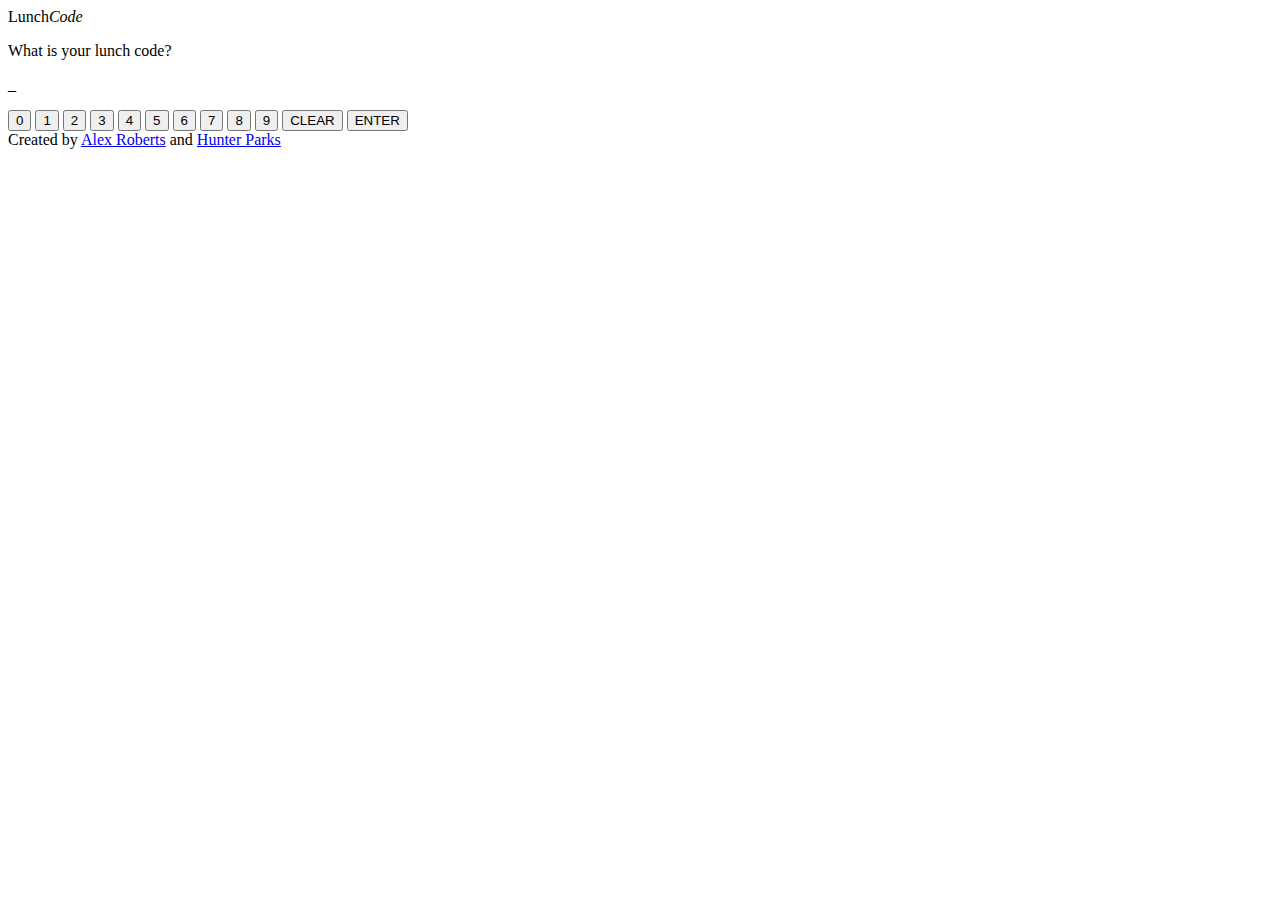
==== docs/index.html @ d5b06d1c "Initial commit" ====
<!DOCTYPE html>
<html lang="en">
<head>
  <meta charset="UTF-8">
  <meta name="viewport" content="width=device-width, initial-scale=1.0">
  <meta http-equiv="X-UA-Compatible" content="ie=edge">
  <link rel="stylesheet" href="css/style.css">
  <script src="js/script.js" type="text/javascript"></script>
  <title>LunchCode</title>
</head>
<body>
  <header>Lunch<em>Code</em></header>
  <section class="interaction">
    <p>What is your lunch code?</p>
  </section>
  <section class="display">
    <p>_</p>
  </section>
  <section class="keypad">
    <button type="button" id="button-0">0</button>
    <button type="button" id="button-1">1</button>
    <button type="button" id="button-2">2</button>
    <button type="button" id="button-3">3</button>
    <button type="button" id="button-4">4</button>
    <button type="button" id="button-5">5</button>
    <button type="button" id="button-6">6</button>
    <button type="button" id="button-7">7</button>
    <button type="button" id="button-8">8</button>
    <button type="button" id="button-9">9</button>
    <button type="button" id="button-clear">CLEAR</button>
    <button type="button" id="button-enter">ENTER</button>
  </section>
  <footer>
    Created by
    <a href="#" target="_blank" rel="noopener noreferrer">Alex Roberts</a>
    and
    <a href="#" target="_blank" rel="noopener noreferrer">Hunter Parks</a>
  </footer>
</body>
</html>
---- docs/css/style.css ----
:root {
  /* Colors */
  --color-site-background:    hsl(  9,   2%,  29%);
  --color-site-foreground:    hsl(  0,   0%, 100%);
  --color-display-background: hsl(  0,   0%, 100%);
  --color-display-foreground: hsl(223,  55%,  41%);
  --color-button-background:  hsl( 27,  11%,  72%);
  --color-button-foreground:  hsl(  0,   0%,   0%);
  --color-enter-background:   hsl(140, 100%,  25%);
  --color-enter-foreground:   hsl(  0,   0%,   0%);
  --color-clear-background:   hsl(  2,  91%,  57%);
  --color-clear-foreground:   hsl(  0,   0%,   0%);
}
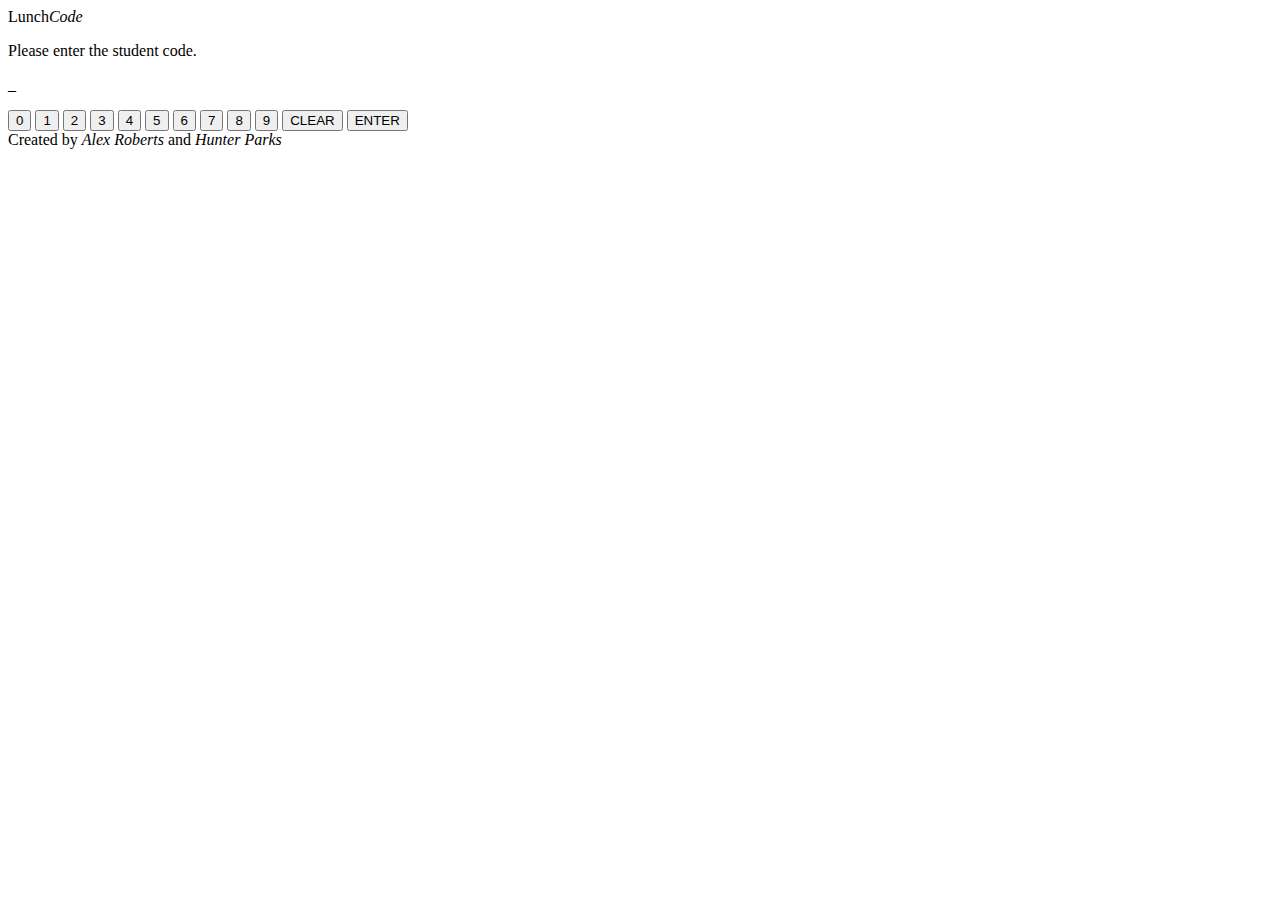
==== commit d0b0bade: "Implemented mvp functionality" ====
--- a/docs/index.html
+++ b/docs/index.html
@@ -4,11 +4,19 @@
   <meta charset="UTF-8">
   <meta name="viewport" content="width=device-width, initial-scale=1.0">
   <meta http-equiv="X-UA-Compatible" content="ie=edge">
+  <meta property="og:title" content="LunchCode">
+  <meta name="apple-mobile-web-app-capable" content="yes">
+  <meta name="apple-mobile-web-app-status-bar-style" content="black-translucent">
+  <link rel="apple-touch-icon" href="/img/touch-icon-iphone.png">
+  <link rel="apple-touch-icon" sizes="152x152" href="/img/touch-icon-ipad.png">
+  <link rel="apple-touch-icon" sizes="180x180" href="/img/touch-icon-iphone-retina.png">
+  <link rel="apple-touch-icon" sizes="167x167" href="/img/touch-icon-ipad-retina.png">
+  <link rel="shortcut icon" href="/img/favicon.png" type="image/png">
   <link rel="stylesheet" href="css/style.css">
   <script src="js/script.js" type="text/javascript"></script>
   <title>LunchCode</title>
 </head>
-<body>
+<body user-select="none">
   <header>Lunch<em>Code</em></header>
   <section class="interaction">
     <p>What is your lunch code?</p>
@@ -32,9 +40,9 @@
   </section>
   <footer>
     Created by
-    <a href="#" target="_blank" rel="noopener noreferrer">Alex Roberts</a>
+    <em>Alex Roberts</em>
     and
-    <a href="#" target="_blank" rel="noopener noreferrer">Hunter Parks</a>
+    <em>Hunter Parks</em>
   </footer>
 </body>
 </html>
--- a/docs/css/style.css
+++ b/docs/css/style.css
@@ -11,3 +11,10 @@
   --color-clear-background:   hsl(  2,  91%,  57%);
   --color-clear-foreground:   hsl(  0,   0%,   0%);
 }
+
+body {
+  -webkit-user-select: none; /* Safari */
+  -moz-user-select: none; /* Firefox */
+  -ms-user-select: none; /* IE/Edge */
+  user-select: none;
+}
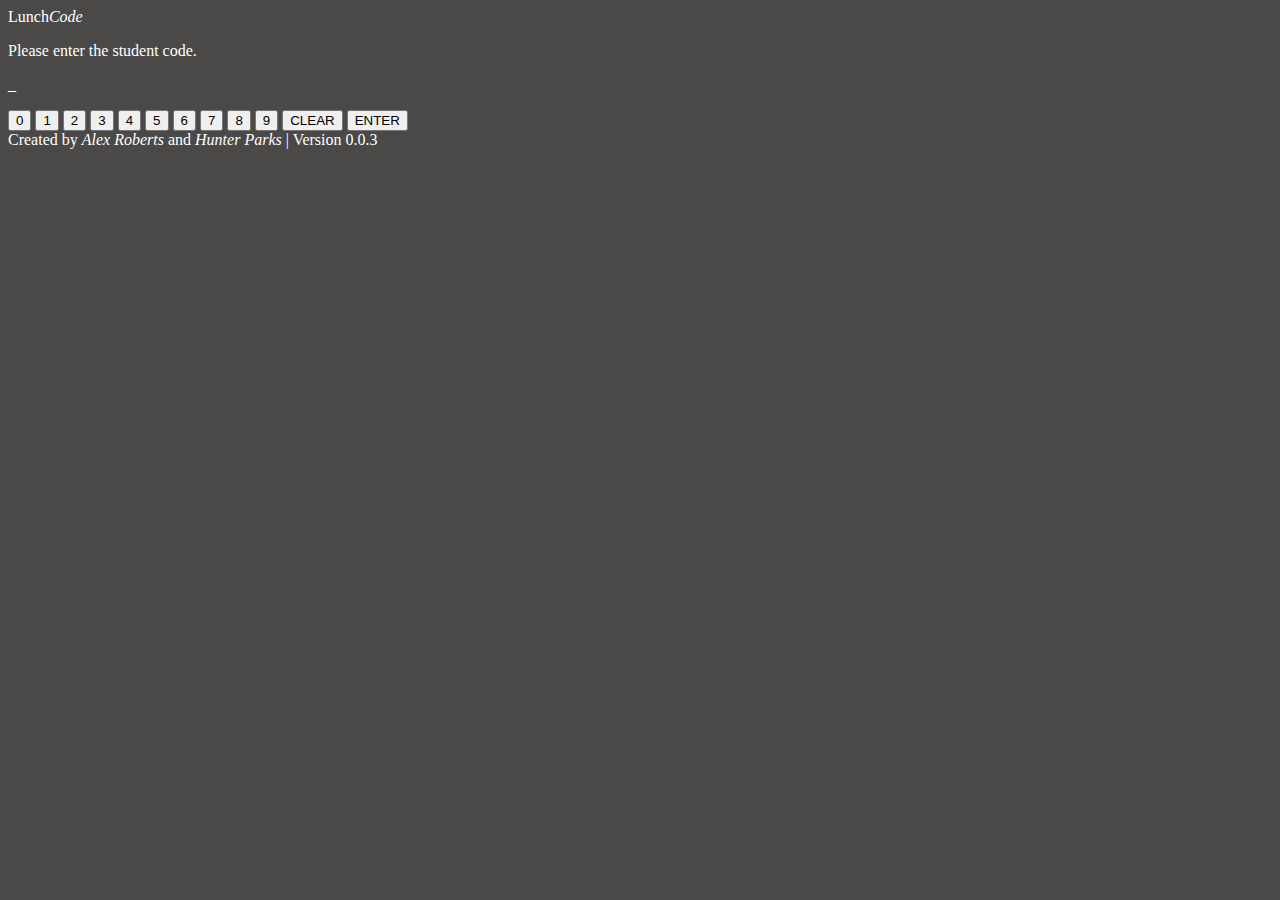
==== commit c2783920: "Fix error with interaction printing, add version" ====
--- a/docs/index.html
+++ b/docs/index.html
@@ -43,6 +43,7 @@
     <em>Alex Roberts</em>
     and
     <em>Hunter Parks</em>
+    | Version 0.0.3
   </footer>
 </body>
 </html>
--- a/docs/css/style.css
+++ b/docs/css/style.css
@@ -17,4 +17,7 @@
   -moz-user-select: none; /* Firefox */
   -ms-user-select: none; /* IE/Edge */
   user-select: none;
+
+  background: var(--color-site-background);
+  color: var(--color-site-foreground);
 }
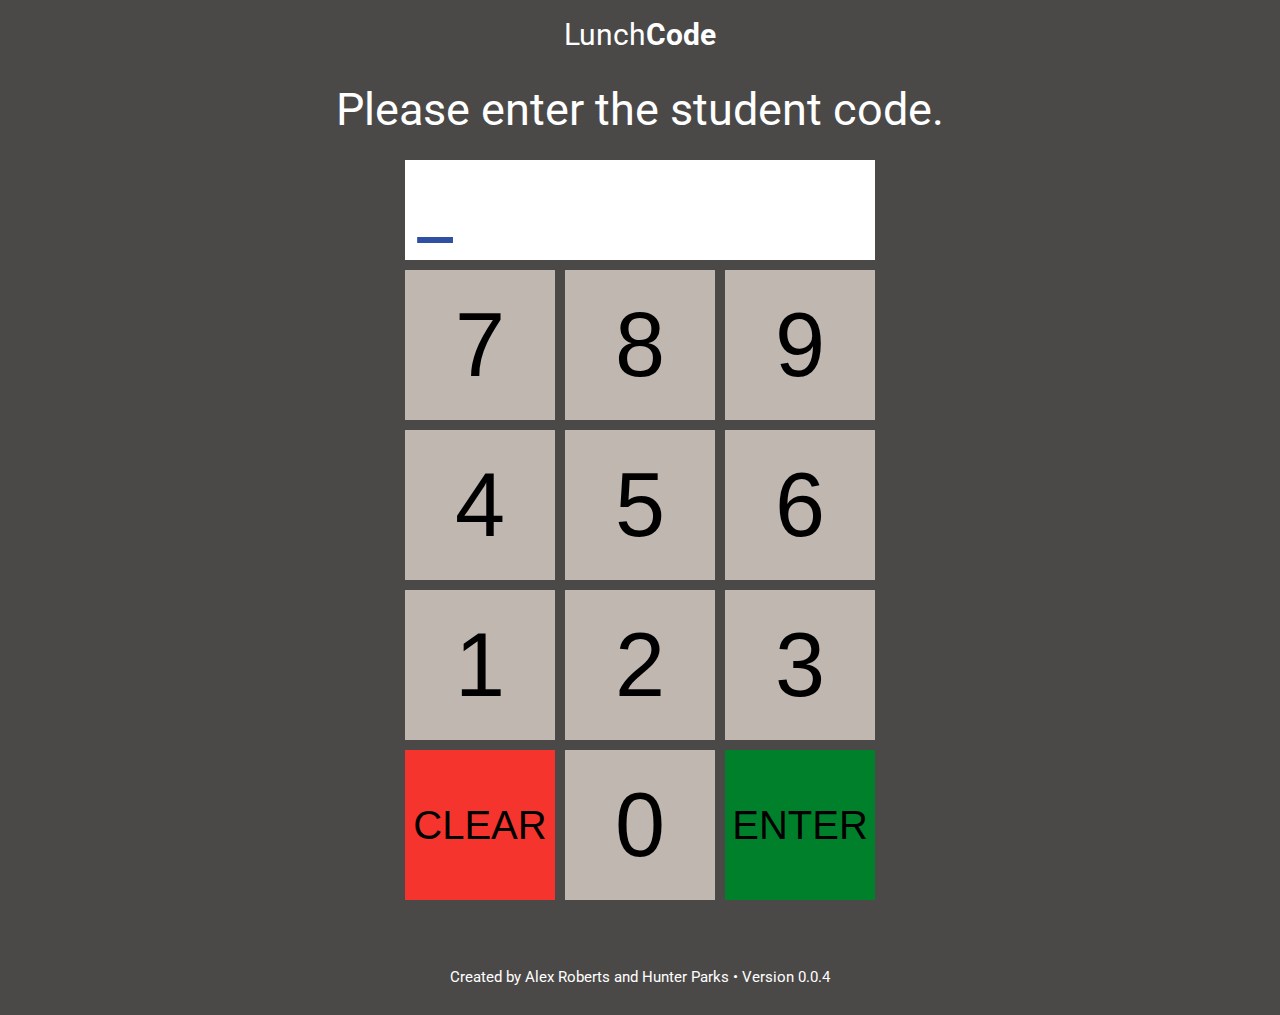
==== commit 010e0058: "Add style" ====
--- a/docs/index.html
+++ b/docs/index.html
@@ -2,7 +2,7 @@
 <html lang="en">
 <head>
   <meta charset="UTF-8">
-  <meta name="viewport" content="width=device-width, initial-scale=1.0">
+  <meta name="viewport" content="width=device-width, initial-scale=1.0, user-scalable=no">
   <meta http-equiv="X-UA-Compatible" content="ie=edge">
   <meta property="og:title" content="LunchCode">
   <meta name="apple-mobile-web-app-capable" content="yes">
@@ -12,6 +12,7 @@
   <link rel="apple-touch-icon" sizes="180x180" href="/img/touch-icon-iphone-retina.png">
   <link rel="apple-touch-icon" sizes="167x167" href="/img/touch-icon-ipad-retina.png">
   <link rel="shortcut icon" href="/img/favicon.png" type="image/png">
+  <link href="https://fonts.googleapis.com/css?family=Roboto:400,700&display=swap" rel="stylesheet">
   <link rel="stylesheet" href="css/style.css">
   <script src="js/script.js" type="text/javascript"></script>
   <title>LunchCode</title>
@@ -25,25 +26,21 @@
     <p>_</p>
   </section>
   <section class="keypad">
-    <button type="button" id="button-0">0</button>
+    <button type="button" id="button-7">7</button>
+    <button type="button" id="button-8">8</button>
+    <button type="button" id="button-9">9</button>
+    <button type="button" id="button-4">4</button>
+    <button type="button" id="button-5">5</button>
+    <button type="button" id="button-6">6</button>
     <button type="button" id="button-1">1</button>
     <button type="button" id="button-2">2</button>
     <button type="button" id="button-3">3</button>
-    <button type="button" id="button-4">4</button>
-    <button type="button" id="button-5">5</button>
-    <button type="button" id="button-6">6</button>
-    <button type="button" id="button-7">7</button>
-    <button type="button" id="button-8">8</button>
-    <button type="button" id="button-9">9</button>
     <button type="button" id="button-clear">CLEAR</button>
+    <button type="button" id="button-0">0</button>
     <button type="button" id="button-enter">ENTER</button>
   </section>
   <footer>
-    Created by
-    <em>Alex Roberts</em>
-    and
-    <em>Hunter Parks</em>
-    | Version 0.0.3
+    Created by Alex Roberts and Hunter Parks &bull; Version 0.0.4
   </footer>
 </body>
 </html>
--- a/docs/css/style.css
+++ b/docs/css/style.css
@@ -1,3 +1,8 @@
+*{
+  margin: 0;
+  padding: 0;
+}
+
 :root {
   /* Colors */
   --color-site-background:    hsl(  9,   2%,  29%);
@@ -20,4 +25,83 @@
 
   background: var(--color-site-background);
   color: var(--color-site-foreground);
+
+  width: 80%;
+  min-height: 100%;
+  margin: 0 auto;
+  text-align: center;
+  font-family: 'Roboto', sans-serif;
 }
+
+header {
+  font-size: 30px;
+  height: 50px;
+  line-height: 50px;
+  margin-top: 10px;
+}
+
+header em {
+  font-weight: bold;
+  font-style: normal;
+}
+
+.interaction {
+  font-size: 45px;
+  height: 100px;
+  line-height: 100px;
+}
+
+.display {
+  background-color: var(--color-display-background);
+  color: var(--color-display-foreground);
+  width: 470px;
+  height: 100px;
+  font-size: 80px;
+  line-height: 100px;
+  margin: 0 auto;
+  margin-bottom: 10px;
+  text-align: left;
+}
+
+.display p {
+  letter-spacing: 34px;
+  width: 95%;
+  margin: 0 auto;
+}
+
+.keypad {
+  display: grid;
+  grid-template-columns: 1fr 1fr 1fr;
+  grid-template-rows: 1fr 1fr 1fr 1fr;
+  grid-gap: 10px;
+  width: 470px;
+  margin: 0 auto;
+}
+
+.keypad button {
+  border: none;
+  background-color: var(--color-button-background);
+  color: var(--color-button-foreground);
+  width: 150px;
+  height: 150px;
+  font-size: 90px;
+}
+
+.keypad button#button-clear {
+  background-color: var(--color-clear-background);
+  color: var(--color-clear-foreground);
+  font-size: 40px;
+}
+
+.keypad button#button-enter {
+  background-color: var(--color-enter-background);
+  color: var(--color-enter-foreground);
+  font-size: 40px;
+}
+
+footer {
+  height: 75px;
+  font-size: 15px;
+  line-height: 75px;
+  margin-top: 40px;
+}
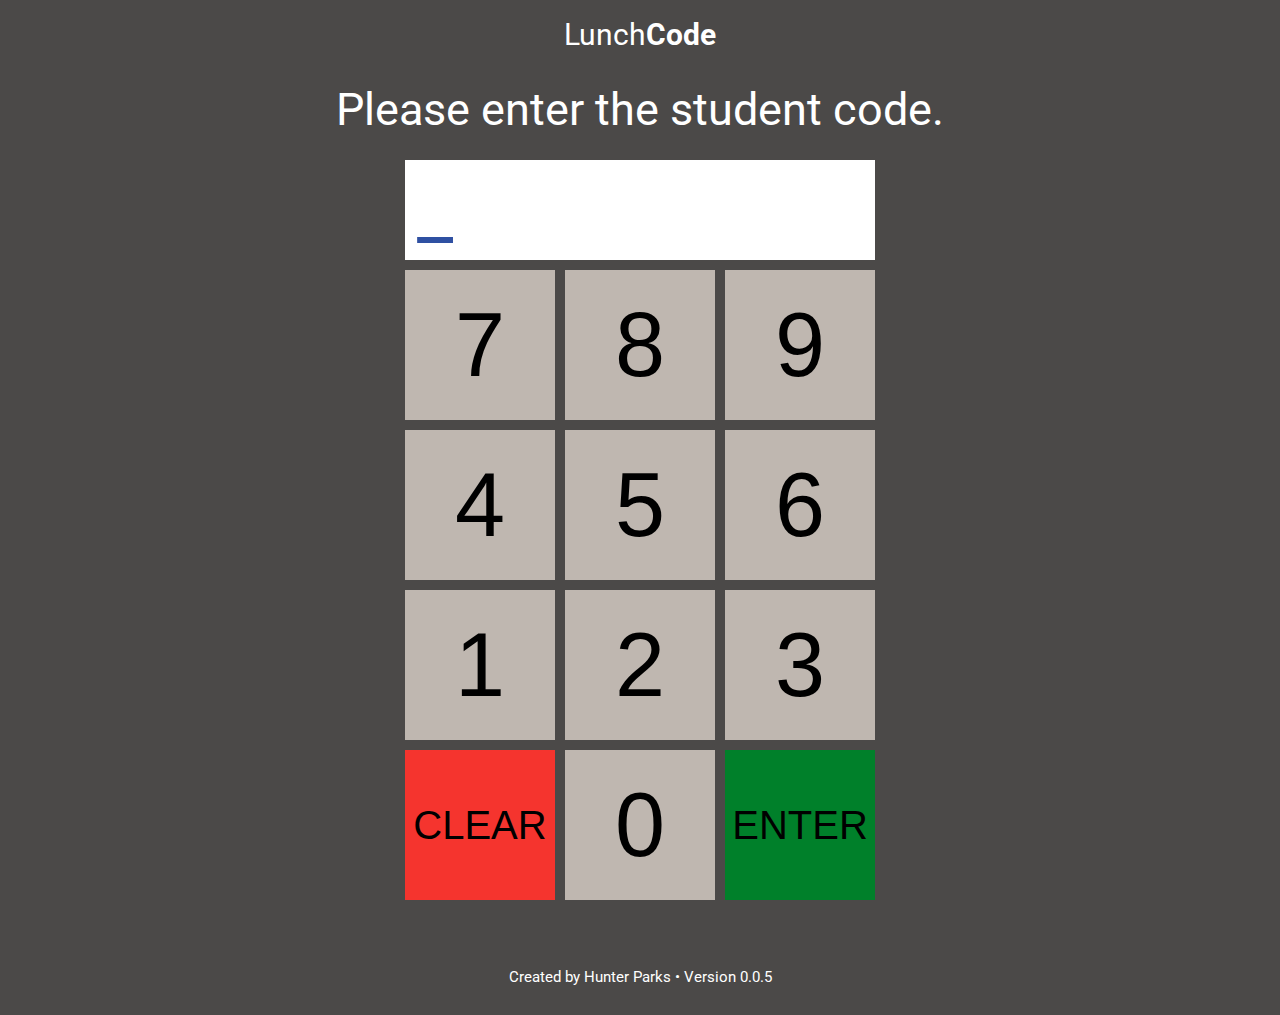
==== commit 0521474f: "Change clear button to function as backspace" ====
--- a/docs/index.html
+++ b/docs/index.html
@@ -40,7 +40,7 @@
     <button type="button" id="button-enter">ENTER</button>
   </section>
   <footer>
-    Created by Alex Roberts and Hunter Parks &bull; Version 0.0.4
+    Created by Hunter Parks &bull; Version 0.0.5
   </footer>
 </body>
 </html>
